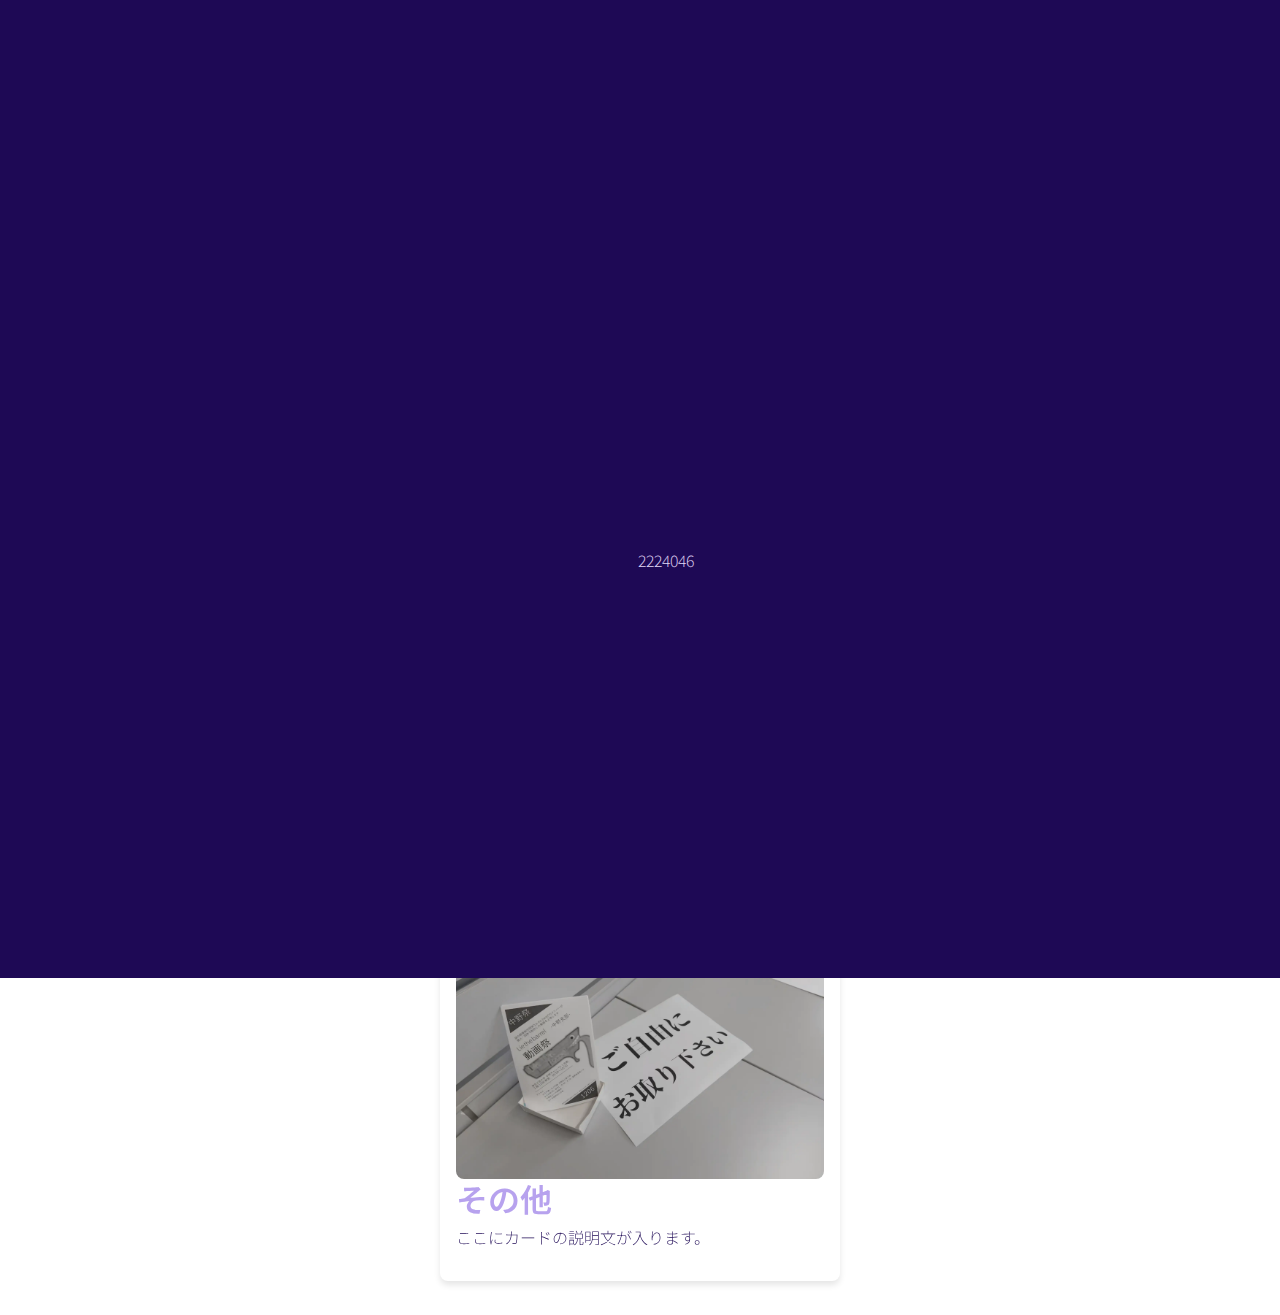
==== index.html @ 701c55b9 "Add files via upload" ====
<!DOCTYPE html>
<html lang="jp">

<head>
  <meta charset="UTF-8">
  <meta name="viewport" content="width=device-width, initial-scale=1.0">

  <title>2224046ポートフォリオ</title>

  <!--タイトルのアイコン-->
  <link rel="shortcut icon" href="medias/title.ico">

  <!--CSS-->
  <link href="css/bootstrap.min.css" rel="stylesheet">
  <link href="css/myStyle.css" rel="stylesheet">
  <link href="css/loadFast.css" rel="stylesheet">
  <link rel="stylesheet" href="https://cdnjs.cloudflare.com/ajax/libs/animate.css/4.1.1/animate.min.css" />

  <!--フォント-->
  <link rel="preconnect" href="https://fonts.googleapis.com">
  <link rel="preconnect" href="https://fonts.gstatic.com" crossorigin>
  <link href="https://fonts.googleapis.com/css2?family=Noto+Sans+JP:wght@200;600&family=Noto+Serif+JP&display=swap"
    rel="stylesheet">
</head>

<body>
  <div id="splash">
    <div id="splash_logo"><img src="medias/icon.webp" alt="" class="fadeUp">
      <p>2224046</p>
    </div><!--画像部分は適宜差し換えてください-->
    <!--/splash-->
  </div>
  <div id="container">
    <header>
      <h1 id="titleHome" class="animate__animated animate__fadeInDown">ポートフォリオ</h1>
      <p id="sbutitleHome">2224046 富田修平</p>
    </header>
    <main>
      <div id="video-area">
        <video id="video" poster="medias/3DCG.webp"
          webkit-playsinline playsinline muted autoplay loop>
          <source src="medias/background.webm" type="video/webm">
          <p>動画を再生できる環境ではありません。</p>
        </video>
      </div>
      <div class="card-container">
        <div class="cardHome">
          <a class="homeLink" href="videos.html">
          <img src="medias/3DCG.webp" alt="video">
            <h2>映像</h2>
          </a>
          <p>ここにカードの説明文が入ります。</p>
        </div>
        <div class="cardHome">
          <a class="homeLink" href="interactive.html">
          <img src="medias/interaction.webp" alt="interaction">
          <h2>インタラクティブ</h2></a>
          <p>ここにカードの説明文が入ります。</p>
        </div>
      </div>
      <div class="card-container">
        <div class="cardHome">
          <a class="homeLink" href="programming.html">
          <img src="medias/programming.webp" alt="programming">
          <h2>プログラミング</h2></a>
          <p>ここにカードの説明文が入ります。</p>
        </div>
        <div class="cardHome">
          <a class="homeLink" href="web.html">
          <img src="medias/web.webp" alt="web">
          <h2>ウェブ</h2></a>
          <p>ここにカードの説明文が入ります。</p>
        </div>
        <div class="cardHome">
          <a class="homeLink" href="others.html">
          <img src="medias/nakano2022/014.webp" alt="etc">
          <h2>その他</h2></a>
          <p>ここにカードの説明文が入ります。</p>
        </div>
      </div>
    </main>
    <footer>
      <p>Copyright © i2224046 All rights reserved.</p>
    </footer>
  </div>
  <!--JS-->
  <script src="https://ajax.googleapis.com/ajax/libs/jquery/3.5.1/jquery.min.js"></script>
  <script src="js/bootstrap.min.js"></script>
  <!-- 最初のロゴ -->
  <script src="https://code.jquery.com/jquery-3.4.1.min.js" integrity="sha256-CSXorXv
  ZcTkaix6Yvo6HppcZGetbYMGWSFlBw8HfCJo=" crossorigin="anonymous"></script>
  <script src="js/loadFast.js"></script>
</body>

</html>
---- css/myStyle.css ----
/* html全体 */
body {
  margin: 2%;
  padding: 0;
  font-family: 'Noto Sans JP', sans-serif;
  font-weight: 200;
  color: #1e0955;
}

/* ヘッダー */
header {
  text-align: center;
  font-family: 'Noto Serif JP', serif;
  padding: 3%;
  color: #1e0955;
}

#title {
  font-weight: bold;
}

#sbutitle {}

#titleHome {
  font-weight: bold;
  color: #e2daf8;
}

#sbutitleHome {
  color: #e2daf8;

}

/* メニューバー */
nav ul.bar {
  display: table;
  margin: 0 auto;
  padding: 0;
  width: 80%;
  text-align: center;
  padding: 2%;
}

nav.justify-content-center {
  display: table-cell;
  min-width: 50px;
}

a.nav-link {
  display: block;
  width: 100%;
  text-decoration: none;
  color: #1e0955;
  padding-bottom: 5px;
}

li.nav-item {
  width: 200px;
}

a.nav-link:hover {
  color: #e2daf8;
  border-bottom: 3px solid #e2daf8;
  transition: all 0.25s ease;
}

/* メイン */
main {
  color: #1e0955;
}

.container-fluid {
  text-align: center;
}

.carousel-inner {
  padding: 5% 10% 10% 5%
}

/* フッダー */
footer {
  position: fixed;
  left: 0;
  bottom: 0;
  width: 100%;
  text-align: center;
  background: #1e0955;
  color: #e2daf8;
  z-index: 10;
}

footer p {
  text-align: center;
  font-size: 75%;
}

/* カード定義 */
.card-container {
  display: flex;
  flex-wrap: wrap;
  justify-content: center;
}

.cardHome {
  background: #fff;
  width: 400px;
  margin: 8px;
  border: none;
  border-radius: 8px;
  padding: 16px;
  box-shadow: 0 4px 6px rgba(0, 0, 0, 0.1);
  overflow: hidden;
  position: relative;
  transition-duration: .4s;
  z-index: 2;
}
.cardHome::after {
  background: #1e0955;
  border-radius: 50%;
  content: "";
  display: block;
  margin: auto;
  opacity: 0;
  pointer-events: none;
  position: absolute;
  top: 50%;
  left: -150%;
  right: 0;
  width: 250%;
  padding-top: 250%;
  height: 0;
  z-index: -1;
  transform: translateY(-50%) scale(0.1);
  transition: opacity .5s, transform 0s;
  transition-delay: 0s, .4s;
}
.cardHome:hover {
  transform: scale(1.1); /* ホバー時に1.1倍のサイズに拡大 */
  box-shadow: 0 8px 16px rgba(0, 0, 0, 0.2);
  transition: all 0.25s ease;
  color:#b7a2ee;
}
.cardHome:hover::after {
  opacity: 1;
  transform: translateY(-50%) scale(1.1);
  transition-delay: 0s;
  transition: opacity .8s, transform .6s ease-in-out;
}
.cardDescription {
  width: 880px;
  margin: 2px;
  border-radius: 8px;
  /*縁を丸く*/
  padding: 16px;
  /* box-shadow: 0 4px 6px rgba(0, 0, 0, 0.1); */
  border: none;
}

.cardComment {
  width: 600px;
  margin: 2px;
  border-radius: 8px;
  padding: 16px;
  /* box-shadow: 0 4px 6px rgba(0, 0, 0, 0.1); */
  border: none;
  position: relative;
  /*下固定用*/
}

.cardVideo {
  width: 600px;
  height: 400px;
  margin: 2px;
  border-radius: 8px;
  padding: 16px;
  /* box-shadow: 0 4px 6px rgba(0, 0, 0, 0.1); */
  border: none;
}

.cardImg {
  width: 600px;
  height: 500px;
  margin: 2px;
  border-radius: 8px;
  padding: 16px;
  /* box-shadow: 0 4px 6px rgba(0, 0, 0, 0.1); */
  border: none;
}

.cardSquare {
  width: 600px;
  height: 600px;
  margin: 2px;
  border-radius: 8px;
  padding: 16px;
  /* box-shadow: 0 4px 6px rgba(0, 0, 0, 0.1); */
  border: none;
}

.cardFigma {
  width: 600px;
  height: 940px;
  margin: 2px;
  border-radius: 8px;
  padding: 16px;
  /* box-shadow: 0 4px 6px rgba(0, 0, 0, 0.1); */
  border: none;
}

.cardXD {
  width: 600px;
  height: 600px;
  margin: 2px;
  border-radius: 8px;
  padding: 16px;
  /* box-shadow: 0 4px 6px rgba(0, 0, 0, 0.1); */
  border: none;
}

/* カードテキスト定義 */
.Title {}

.Dialog {}

.Description {}

.Use {
  position: absolute;
  bottom: 0;
  font-size: 75%;
}

.cardImg {}

.imgLink:hover{
  background-color: #fff;
}
.homeLink{
  color: #b7a2ee;
}
.homeLink:hover{
  color: #e2daf8;
}
h2{
  font-weight: 600;
}

/* YouTube動画定義 */
iframe {
  width: 100%;
  height: 100%;
  border-radius: 8px;
}

/*画像定義*/
img {
  text-align: center;
  width: 100%;
  border-radius: 8px;
}

/* リンク */
a {
  text-decoration: none;
  color: #1e0955;
}

.forIndex {
  text-decoration: none;
  color: #e2daf8;
}

a:hover {
  background: #1e0955;
  color: #e2daf8;
  transition: all 0.25s ease;
}

/* 上にスクロール */
/*リンクの形状*/
#page-top a {
  box-shadow: 0 4px 6px rgba(0, 0, 0, 0.1);
  display: flex;
  justify-content: center;
  align-items: center;
  border-radius: 5px;
  width: 60px;
  height: 60px;
  background: #fff;
  color: #1e0955;
  text-align: center;
  text-transform: uppercase;
  text-decoration: none;
  font-size: 0.6rem;
  transition: all 0.25s;
}

#page-top a:hover {
  background: #1e0955;
  color: #e2daf8;
  transition: all 0.25s ease;
}

/*リンクを右下に固定*/
#page-top {
  position: fixed;
  right: 2%;
  bottom: 2%;
  z-index: 2;
  /*はじめは非表示*/
  opacity: 0;
  transform: translateY(100px);
}

.topLink {
  display: flex;
  justify-content: center;
  align-items: center;
}

#page-top-big {
  padding: 8px 16px;
  background-color: #fff;
  border: none;
  border-radius: 4px;
  cursor: pointer;
  width: 200px;
  text-align: center;
}

#page-top-big a {
  color: #1e0955;
}

#page-top-big:hover {
  background-color: #1e0955;
  transition: all 0.25s ease;
}

#page-top-big a:hover {
  color: #e2daf8;
  transition: all 0.25s ease;
}

/*　上に上がる動き　*/
#page-top.UpMove {
  animation: UpAnime 0.5s forwards;
}

@keyframes UpAnime {
  from {
    opacity: 0;
    transform: translateY(100px);
  }

  to {
    opacity: 1;
    transform: translateY(0);
  }
}

/*　下に下がる動き　*/
#page-top.DownMove {
  animation: DownAnime 0.5s forwards;
}

@keyframes DownAnime {
  from {
    opacity: 1;
    transform: translateY(0);
  }

  to {
    opacity: 1;
    transform: translateY(100px);
  }
}

/* 背景動画 */
#video-area {
  position: fixed;
  z-index: -1;
  /*最背面に設定*/
  top: 0;
  right: 0;
  left: 0;
  bottom: 0;
  overflow: hidden;
  filter: blur(5px);
}

#video {
  /*天地中央配置*/
  position: absolute;
  z-index: -1;
  top: 50%;
  left: 50%;
  transform: translate(-50%, -50%);
  /*縦横幅指定*/
  width: 177.77777778vh;
  /* 16:9 の幅→16 ÷ 9＝ 177.77% */
  height: 56.25vw;
  /* 16:9の幅 → 9 ÷ 16 = 56.25% */
  min-height: 105%;
  min-width: 105%;
}

/*       <!--
          poster：動画ファイルが利用できない環境で代替表示される画像
          webkit-playsinline：iOS 9までのSafari用インライン再生指定
          playsinline：iOS 10以降のSafari用インライン再生指定
          muted：音声をミュートさせる
          autoplay：動画を自動再生させる
          loop：動画をループさせる
          controls：コントロールバーを表示する
      --> */
---- css/loadFast.css ----
/* Loading背景画面設定　*/
#splash {
  /*fixedで全面に固定*/
  position: fixed;
  width: 120%;
  height: 120%;
  z-index: 999;
  background: #1e0955;
  text-align: center;
  color: #e2daf8;
  margin: -10%;
  font-family: 'Noto Sans JP', sans-serif;
}

/* Loading画像中央配置　*/
#splash_logo {
  position: absolute;
  top: 50%;
  left: 50%;
  transform: translate(-50%, -50%);
}

/* Loading アイコンの大きさ設定　*/
#splash_logo img {
  width: 260px;
}

/* fadeUpをするアイコンの動き */
.fadeUp {
  animation-name: fadeUpAnime;
  animation-duration: 0.5s;
  animation-fill-mode: forwards;
  opacity: 0;
}

@keyframes fadeUpAnime {
  from {
    opacity: 0;
    transform: translateY(100px);
  }

  to {
    opacity: 1;
    transform: translateY(0);
  }
}
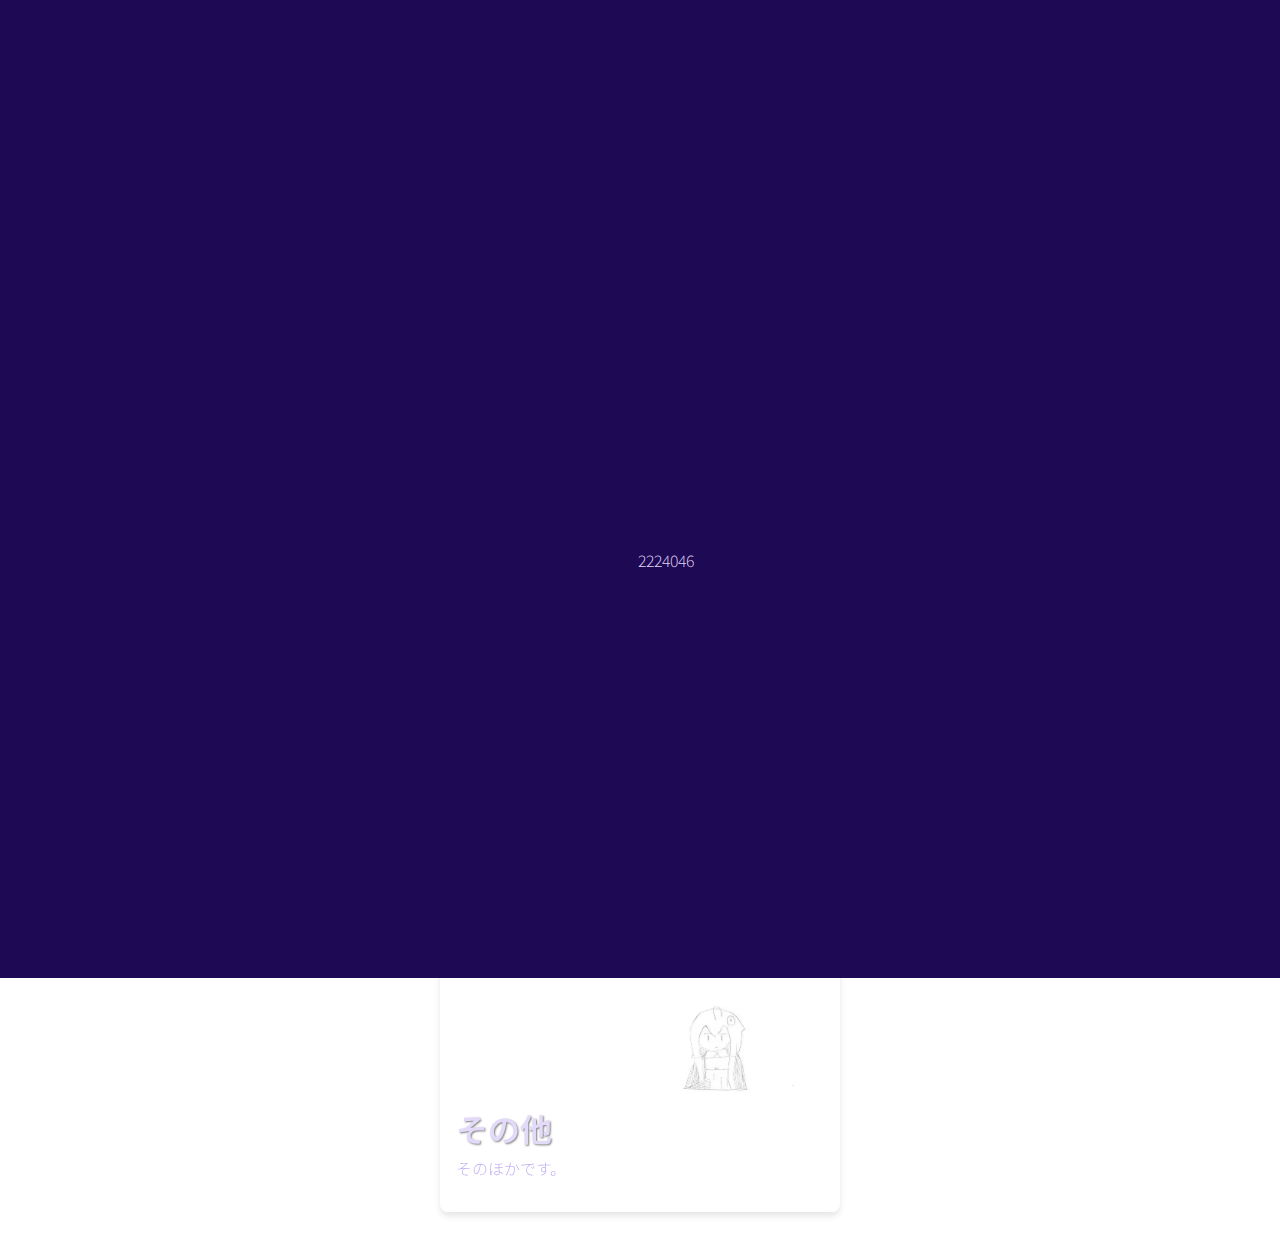
==== commit a6b9b792: "Add files via upload" ====
--- a/index.html
+++ b/index.html
@@ -27,7 +27,7 @@
   <div id="splash">
     <div id="splash_logo"><img src="medias/icon.webp" alt="" class="fadeUp">
       <p>2224046</p>
-    </div><!--画像部分は適宜差し換えてください-->
+    </div>
     <!--/splash-->
   </div>
   <div id="container">
@@ -36,47 +36,53 @@
       <p id="sbutitleHome">2224046 富田修平</p>
     </header>
     <main>
+      <!--背景動画-->
       <div id="video-area">
-        <video id="video" poster="medias/3DCG.webp"
-          webkit-playsinline playsinline muted autoplay loop>
+        <video id="video" poster="medias/3DCG.webp" webkit-playsinline playsinline muted autoplay loop>
           <source src="medias/background.webm" type="video/webm">
           <p>動画を再生できる環境ではありません。</p>
         </video>
       </div>
+      <!--カード-->
       <div class="card-container">
-        <div class="cardHome">
-          <a class="homeLink" href="videos.html">
-          <img src="medias/3DCG.webp" alt="video">
+        <!--index用カード-->
+        <a class="homeLink" href="videos.html">
+          <div class="cardHome">
+            <img class="homeImg" src="medias/video.avif" alt="video">
             <h2>映像</h2>
-          </a>
-          <p>ここにカードの説明文が入ります。</p>
-        </div>
-        <div class="cardHome">
-          <a class="homeLink" href="interactive.html">
-          <img src="medias/interaction.webp" alt="interaction">
-          <h2>インタラクティブ</h2></a>
-          <p>ここにカードの説明文が入ります。</p>
-        </div>
+            <p>映像分野の作品集です。</p>
+          </div>
+        </a>
+        <a class="homeLink" href="interactive.html">
+          <div class="cardHome">
+            <img class="homeImg" src="medias/interactive.avif" alt="interaction">
+            <h2>インタラクティブ</h2>
+            <p>インタラクティブ分野の作品集です。</p>
+          </div>
+        </a>
       </div>
       <div class="card-container">
-        <div class="cardHome">
-          <a class="homeLink" href="programming.html">
-          <img src="medias/programming.webp" alt="programming">
-          <h2>プログラミング</h2></a>
-          <p>ここにカードの説明文が入ります。</p>
-        </div>
-        <div class="cardHome">
-          <a class="homeLink" href="web.html">
-          <img src="medias/web.webp" alt="web">
-          <h2>ウェブ</h2></a>
-          <p>ここにカードの説明文が入ります。</p>
-        </div>
-        <div class="cardHome">
-          <a class="homeLink" href="others.html">
-          <img src="medias/nakano2022/014.webp" alt="etc">
-          <h2>その他</h2></a>
-          <p>ここにカードの説明文が入ります。</p>
-        </div>
+        <a class="homeLink" href="programming.html">
+          <div class="cardHome">
+            <img class="homeImg" src="medias/programming.avif" alt="programming">
+            <h2>プログラミング</h2>
+            <p>プログラミング分野の作品集です。</p>
+          </div>
+        </a>
+        <a class="homeLink" href="web.html">
+          <div class="cardHome">
+            <img class="homeImg" src="medias/web.avif" alt="web">
+            <h2>ウェブ</h2>
+            <p>ウェブ分野の作品集です。</p>
+          </div>
+        </a>
+        <a class="homeLink" href="others.html">
+          <div class="cardHome">
+            <img class="homeImg" src="medias/other.avif" alt="etc">
+            <h2>その他</h2>
+            <p>そのほかです。</p>
+          </div>
+        </a>
       </div>
     </main>
     <footer>
--- a/css/myStyle.css
+++ b/css/myStyle.css
@@ -14,7 +14,7 @@
   padding: 3%;
   color: #1e0955;
 }
-
+/* タイトル */
 #title {
   font-weight: bold;
 }
@@ -100,10 +100,13 @@
   flex-wrap: wrap;
   justify-content: center;
 }
-
+/* index用カード定義 */
 .cardHome {
   background: #fff;
   width: 400px;
+  background-color: rgba(255, 255, 255, 0.5);
+  backdrop-filter: blur(10px);
+  border: 1px solid rgba(255, 255, 255, 0.21);
   margin: 8px;
   border: none;
   border-radius: 8px;
@@ -114,8 +117,15 @@
   transition-duration: .4s;
   z-index: 2;
 }
+/* 背景色が暗い場所向けに文字色を調整する */
+@media (prefers-color-scheme: dark) {
+  .cardHome {
+    color: #333;
+  }
+}
+/* ホバーしたら紫色になる */
 .cardHome::after {
-  background: #1e0955;
+  background-color: rgba(30, 9, 85, 0.75);
   border-radius: 50%;
   content: "";
   display: block;
@@ -146,6 +156,21 @@
   transition-delay: 0s;
   transition: opacity .8s, transform .6s ease-in-out;
 }
+.cardHome h2{
+  color: #e2daf8;
+  text-shadow: 1px 1px 2px rgba(0, 0, 0, 0.5);
+}
+.homeImg{
+  opacity: 0.9; /* 不透明度を90%に設定 */
+}
+.homeLink{
+  color: #b7a2ee;
+}
+.homeLink:hover{
+  color: #e2daf8;
+  background-color: rgba(30, 9, 85, 0.0);
+}
+/* ページ概要用カード定義 */
 .cardDescription {
   width: 880px;
   margin: 2px;
@@ -155,7 +180,7 @@
   /* box-shadow: 0 4px 6px rgba(0, 0, 0, 0.1); */
   border: none;
 }
-
+/* 作品概要用カード定義 */
 .cardComment {
   width: 600px;
   margin: 2px;
@@ -166,7 +191,7 @@
   position: relative;
   /*下固定用*/
 }
-
+/* 動画用カード定義 */
 .cardVideo {
   width: 600px;
   height: 400px;
@@ -176,7 +201,7 @@
   /* box-shadow: 0 4px 6px rgba(0, 0, 0, 0.1); */
   border: none;
 }
-
+/* 画像用カード定義 */
 .cardImg {
   width: 600px;
   height: 500px;
@@ -186,7 +211,7 @@
   /* box-shadow: 0 4px 6px rgba(0, 0, 0, 0.1); */
   border: none;
 }
-
+/* 四角用カード定義 */
 .cardSquare {
   width: 600px;
   height: 600px;
@@ -196,7 +221,7 @@
   /* box-shadow: 0 4px 6px rgba(0, 0, 0, 0.1); */
   border: none;
 }
-
+/* Figma用カード定義 */
 .cardFigma {
   width: 600px;
   height: 940px;
@@ -206,7 +231,7 @@
   /* box-shadow: 0 4px 6px rgba(0, 0, 0, 0.1); */
   border: none;
 }
-
+/* XD用カード定義 */
 .cardXD {
   width: 600px;
   height: 600px;
@@ -218,28 +243,20 @@
 }
 
 /* カードテキスト定義 */
+/* タイトル */
 .Title {}
-
+/* 作成時期 */
 .Dialog {}
-
+/* 概要 */
 .Description {}
-
+/* 使用ソフト */
 .Use {
   position: absolute;
   bottom: 0;
   font-size: 75%;
 }
-
-.cardImg {}
-
 .imgLink:hover{
-  background-color: #fff;
-}
-.homeLink{
-  color: #b7a2ee;
-}
-.homeLink:hover{
-  color: #e2daf8;
+  background-color: rgba(0, 0, 0, 0);
 }
 h2{
   font-weight: 600;
@@ -302,42 +319,27 @@
 }
 
 /*リンクを右下に固定*/
-#page-top {
-  position: fixed;
-  right: 2%;
-  bottom: 2%;
-  z-index: 2;
-  /*はじめは非表示*/
-  opacity: 0;
-  transform: translateY(100px);
-}
-
 .topLink {
   display: flex;
   justify-content: center;
   align-items: center;
 }
 
-#page-top-big {
-  padding: 8px 16px;
+#page-top {
+  padding: 2px 4px;
   background-color: #fff;
   border: none;
   border-radius: 4px;
   cursor: pointer;
-  width: 200px;
-  text-align: center;
-}
-
-#page-top-big a {
-  color: #1e0955;
-}
-
-#page-top-big:hover {
-  background-color: #1e0955;
-  transition: all 0.25s ease;
-}
-
-#page-top-big a:hover {
+  text-align: center;
+}
+
+#page-top a {
+  color: #1e0955;
+  width: 150px;
+}
+
+#page-top a:hover {
   color: #e2daf8;
   transition: all 0.25s ease;
 }
@@ -374,6 +376,74 @@
     opacity: 1;
     transform: translateY(100px);
   }
+}
+/* 小メニュー */
+.menu-container {
+  position: fixed;
+  bottom: 40px;
+  right: 20px;
+}
+
+.menu-button {
+  padding: 10px 20px;
+  background-color: rgba(30, 9, 85, 0.75);
+  color: #fff;
+  border: none;
+  border-radius: 4px;
+  cursor: pointer;
+  text-align: center;
+}
+
+.hover-menu {
+  background: #fff;
+  background-color: rgba(255, 255, 255, 0.5);
+  backdrop-filter: blur(10px);
+  border: 1px solid rgba(255, 255, 255, 0.21);
+  box-shadow: 0 4px 6px rgba(0, 0, 0, 0.1);
+  transition-duration: .4s;
+  display: none;
+  position: absolute;
+  bottom: 100%;
+  right: 0;
+  width: 200px;
+  border-radius: 4px;
+  opacity: 0;
+  transform: translateY(-10px);
+  transition: opacity 0.3s, transform 0.3s;
+  text-align: center; /* テキストを中央寄せにする */
+}
+
+.menu-container:hover .hover-menu {
+  display: block;
+  opacity: 1;
+  transform: translateY(0);
+}
+
+.hover-menu ul {
+  list-style: none;
+  padding: 0;
+  margin: 0;
+}
+
+.hover-menu li {
+  padding: 10px;
+}
+
+.hover-menu li a {
+  text-decoration: none;
+  color: #333;
+  background-color: transparent;
+  transition: all 0.25s ease;
+}
+
+.hover-menu li:hover {
+  background-color: rgba(30, 9, 85, 0.75);
+  color: rgba(226, 218, 248, 0.75);
+  transition: all 0.25s ease;
+}
+.hover-menu li a:hover {
+  color: rgba(226, 218, 248, 0.75);
+  transition: all 0.25s ease;
 }
 
 /* 背景動画 */
@@ -386,7 +456,7 @@
   left: 0;
   bottom: 0;
   overflow: hidden;
-  filter: blur(5px);
+  filter: blur(2px);
 }
 
 #video {
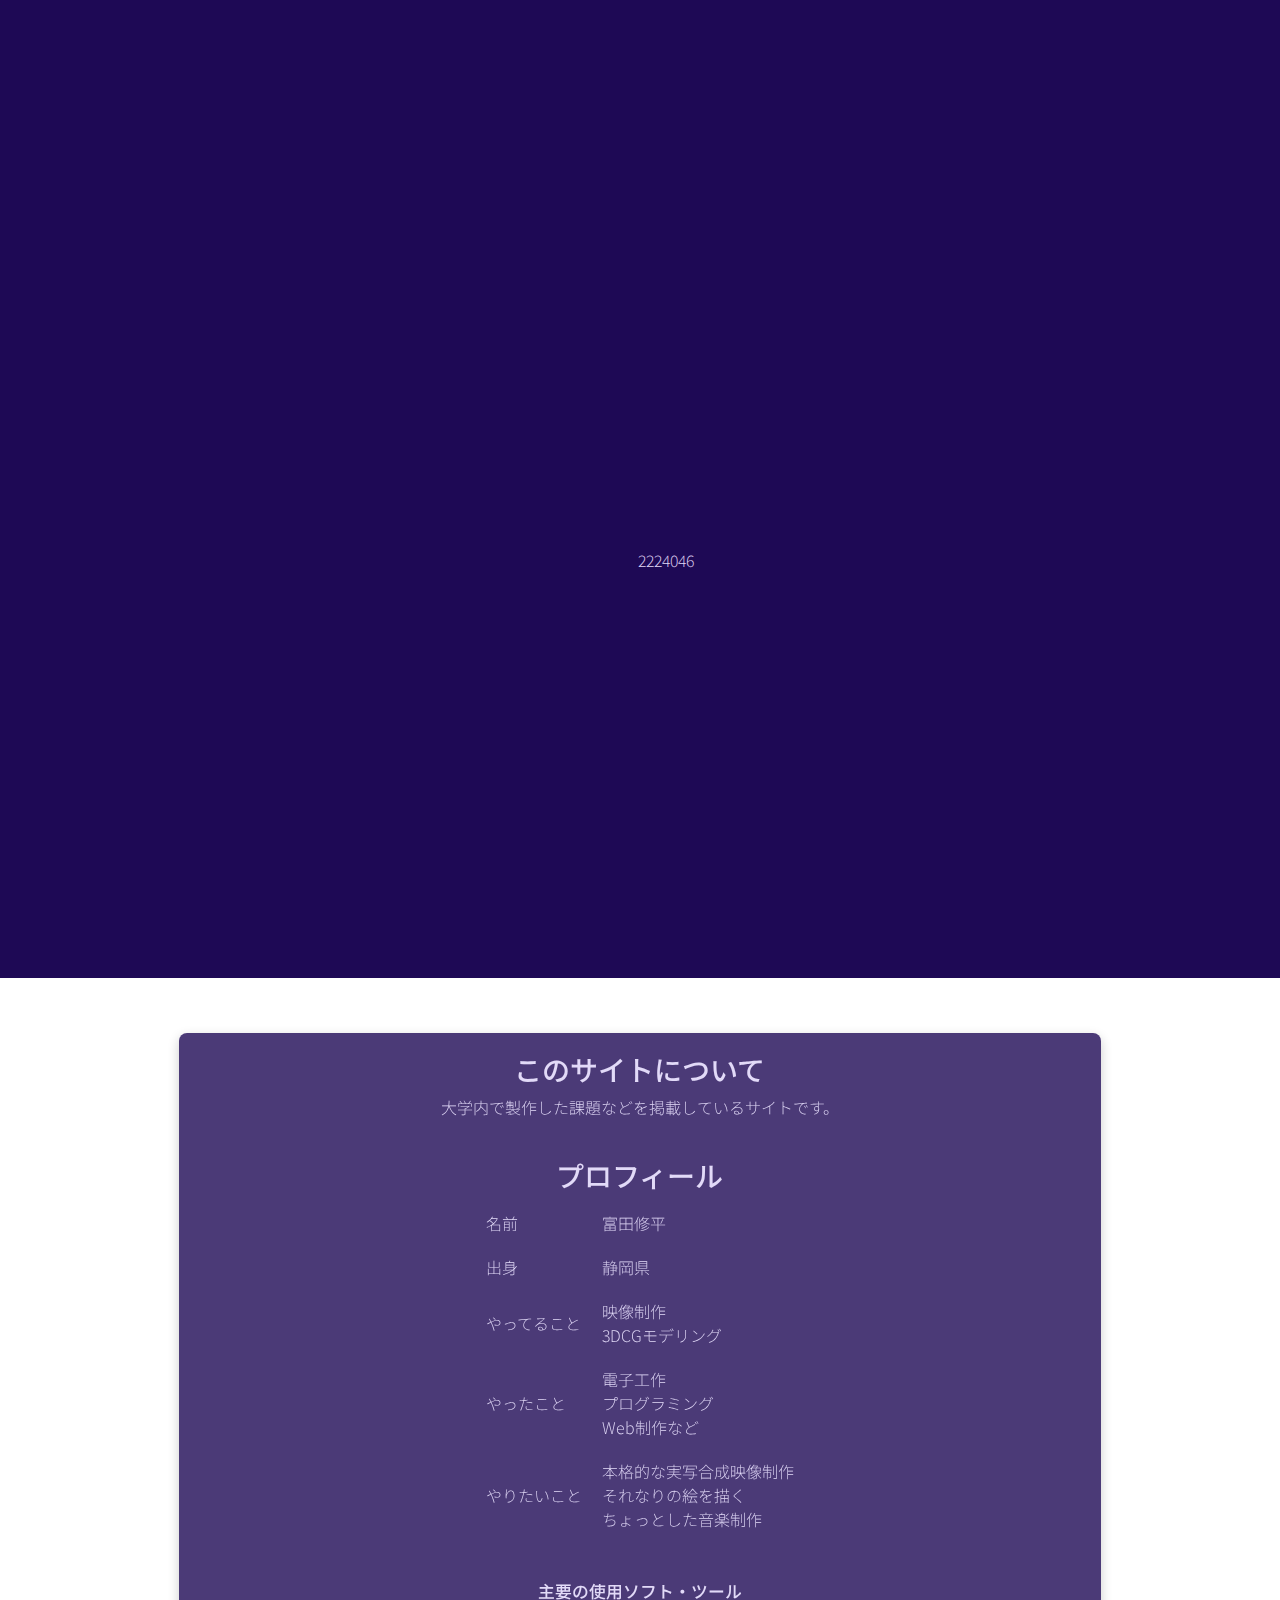
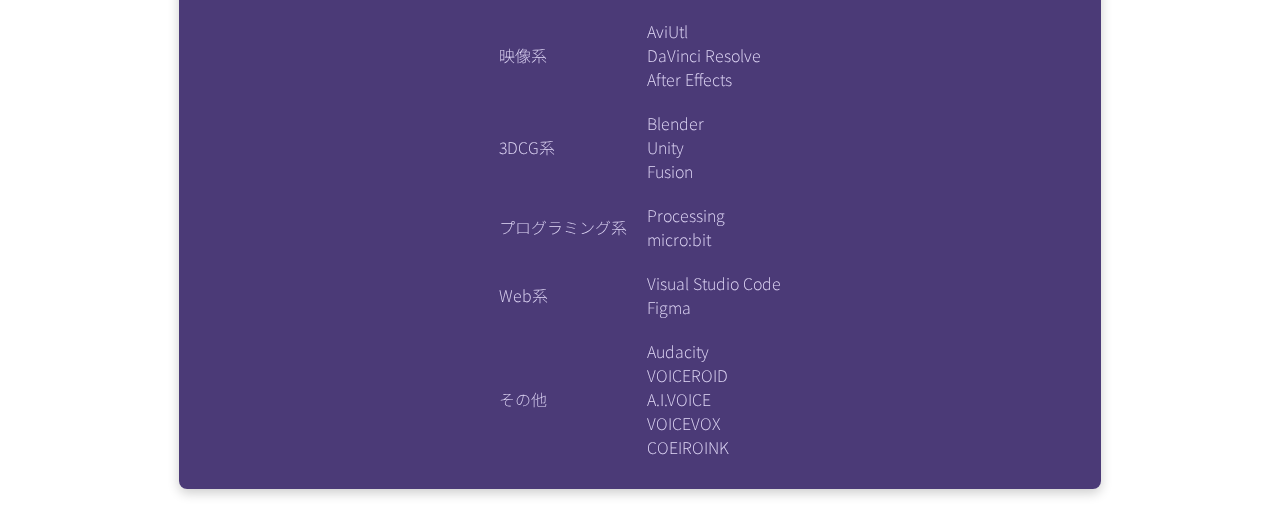
==== commit 3f5dfc12: "Add files via upload" ====
--- a/index.html
+++ b/index.html
@@ -31,7 +31,7 @@
     <!--/splash-->
   </div>
   <div id="container">
-    <header>
+    <header id="Home">
       <h1 id="titleHome" class="animate__animated animate__fadeInDown">ポートフォリオ</h1>
       <p id="sbutitleHome">2224046 富田修平</p>
     </header>
@@ -83,7 +83,56 @@
             <p>そのほかです。</p>
           </div>
         </a>
-      </div>
+        <div class="glass-background">
+          <h3>このサイトについて</h3>
+          <p>大学内で製作した課題などを掲載しているサイトです。<br><br></p>
+          <h3>プロフィール</h3>
+          <table class="centered-table">
+            <tr>
+              <td>名前</td>
+              <td>富田修平</td>
+            </tr>
+            <tr>
+              <td>出身</td>
+              <td>静岡県</td>
+            </tr>
+            <tr>
+              <td>やってること</td>
+              <td>映像制作<br>3DCGモデリング</td>
+            </tr>
+            <tr>
+              <td>やったこと</td>
+              <td>電子工作<br>プログラミング<br>Web制作など</td>
+            </tr>
+            <tr>
+              <td>やりたいこと</td>
+              <td>本格的な実写合成映像制作<br>それなりの絵を描く<br>ちょっとした音楽制作</td>
+            </tr>
+          </table>
+          <h4><br><br>主要の使用ソフト・ツール</h4>
+          <table class="centered-table">
+            <tr>
+              <td>映像系</td>
+              <td>AviUtl<br>DaVinci Resolve<br>After Effects</td>
+            </tr>
+            <tr>
+              <td>3DCG系</td>
+              <td>Blender<br>Unity<br>Fusion</td>
+            </tr>
+            <tr>
+              <td>プログラミング系</td>
+              <td>Processing<br>micro:bit</td>
+            </tr>
+            <tr>
+              <td>Web系</td>
+              <td>Visual Studio Code<br>Figma</td>
+            </tr>
+            <tr>
+              <td>その他</td>
+              <td>Audacity<br>VOICEROID<br>A.I.VOICE<br>VOICEVOX<br>COEIROINK</td>
+            </tr>
+          </table>
+        </div>
     </main>
     <footer>
       <p>Copyright © i2224046 All rights reserved.</p>
--- a/css/myStyle.css
+++ b/css/myStyle.css
@@ -14,6 +14,9 @@
   padding: 3%;
   color: #1e0955;
 }
+#Home{
+  text-shadow: 1px 1px 2px rgba(0, 0, 0, 0.5);
+}
 /* タイトル */
 #title {
   font-weight: bold;
@@ -28,7 +31,6 @@
 
 #sbutitleHome {
   color: #e2daf8;
-
 }
 
 /* メニューバー */
@@ -100,10 +102,11 @@
   flex-wrap: wrap;
   justify-content: center;
 }
+
 /* index用カード定義 */
 .cardHome {
   background: #fff;
-  width: 400px;
+  width: 360px;
   background-color: rgba(255, 255, 255, 0.5);
   backdrop-filter: blur(10px);
   border: 1px solid rgba(255, 255, 255, 0.21);
@@ -117,12 +120,14 @@
   transition-duration: .4s;
   z-index: 2;
 }
+
 /* 背景色が暗い場所向けに文字色を調整する */
 @media (prefers-color-scheme: dark) {
   .cardHome {
     color: #333;
   }
 }
+
 /* ホバーしたら紫色になる */
 .cardHome::after {
   background-color: rgba(30, 9, 85, 0.75);
@@ -144,32 +149,41 @@
   transition: opacity .5s, transform 0s;
   transition-delay: 0s, .4s;
 }
+
 .cardHome:hover {
-  transform: scale(1.1); /* ホバー時に1.1倍のサイズに拡大 */
+  transform: scale(1.1);
+  /* ホバー時に1.1倍のサイズに拡大 */
   box-shadow: 0 8px 16px rgba(0, 0, 0, 0.2);
   transition: all 0.25s ease;
-  color:#b7a2ee;
-}
+  color: #b7a2ee;
+}
+
 .cardHome:hover::after {
   opacity: 1;
   transform: translateY(-50%) scale(1.1);
   transition-delay: 0s;
   transition: opacity .8s, transform .6s ease-in-out;
 }
-.cardHome h2{
+
+.cardHome h2 {
   color: #e2daf8;
   text-shadow: 1px 1px 2px rgba(0, 0, 0, 0.5);
 }
-.homeImg{
-  opacity: 0.9; /* 不透明度を90%に設定 */
-}
-.homeLink{
+
+.homeImg {
+  opacity: 0.9;
+  /* 不透明度を90%に設定 */
+}
+
+.homeLink {
   color: #b7a2ee;
 }
-.homeLink:hover{
+
+.homeLink:hover {
   color: #e2daf8;
   background-color: rgba(30, 9, 85, 0.0);
 }
+
 /* ページ概要用カード定義 */
 .cardDescription {
   width: 880px;
@@ -180,6 +194,7 @@
   /* box-shadow: 0 4px 6px rgba(0, 0, 0, 0.1); */
   border: none;
 }
+
 /* 作品概要用カード定義 */
 .cardComment {
   width: 600px;
@@ -191,6 +206,7 @@
   position: relative;
   /*下固定用*/
 }
+
 /* 動画用カード定義 */
 .cardVideo {
   width: 600px;
@@ -201,6 +217,7 @@
   /* box-shadow: 0 4px 6px rgba(0, 0, 0, 0.1); */
   border: none;
 }
+
 /* 画像用カード定義 */
 .cardImg {
   width: 600px;
@@ -211,6 +228,7 @@
   /* box-shadow: 0 4px 6px rgba(0, 0, 0, 0.1); */
   border: none;
 }
+
 /* 四角用カード定義 */
 .cardSquare {
   width: 600px;
@@ -221,6 +239,7 @@
   /* box-shadow: 0 4px 6px rgba(0, 0, 0, 0.1); */
   border: none;
 }
+
 /* Figma用カード定義 */
 .cardFigma {
   width: 600px;
@@ -231,6 +250,7 @@
   /* box-shadow: 0 4px 6px rgba(0, 0, 0, 0.1); */
   border: none;
 }
+
 /* XD用カード定義 */
 .cardXD {
   width: 600px;
@@ -245,23 +265,61 @@
 /* カードテキスト定義 */
 /* タイトル */
 .Title {}
+
 /* 作成時期 */
 .Dialog {}
+
 /* 概要 */
 .Description {}
+
 /* 使用ソフト */
 .Use {
   position: absolute;
   bottom: 0;
   font-size: 75%;
 }
-.imgLink:hover{
+
+.imgLink:hover {
   background-color: rgba(0, 0, 0, 0);
 }
-h2{
+
+h2 {
   font-weight: 600;
 }
-
+/* ホームのリスト */
+.glass-background {
+  margin-top: 200px;
+  width: 75%;
+  padding: 20px;
+  background-color: rgba(30, 9, 85, 0.8); /* 半透明の背景色 */
+  border-radius: 8px; /* 角丸 */
+  box-shadow: 0 4px 12px rgba(0, 0, 0, 0.2); /* グラスモーフィズムデザインの影 */
+}
+.glass-background p{
+  text-align: center;
+  color: #e2daf8;
+}
+.glass-background h3{
+  text-align: center;
+  color: #e2daf8;
+}
+.glass-background h4{
+  text-align: center;
+  color: #e2daf8;
+  font-size: 105%;
+}
+.centered-table {
+  border-collapse: collapse;
+  border: none;
+  margin: 0 auto;
+  background-color: transparent;
+}
+
+.centered-table td {
+  border: none;
+  padding: 10px;
+  color: #e2daf8;
+}
 /* YouTube動画定義 */
 iframe {
   width: 100%;
@@ -377,6 +435,7 @@
     transform: translateY(100px);
   }
 }
+
 /* 小メニュー */
 .menu-container {
   position: fixed;
@@ -410,7 +469,8 @@
   opacity: 0;
   transform: translateY(-10px);
   transition: opacity 0.3s, transform 0.3s;
-  text-align: center; /* テキストを中央寄せにする */
+  text-align: center;
+  /* テキストを中央寄せにする */
 }
 
 .menu-container:hover .hover-menu {
@@ -441,6 +501,7 @@
   color: rgba(226, 218, 248, 0.75);
   transition: all 0.25s ease;
 }
+
 .hover-menu li a:hover {
   color: rgba(226, 218, 248, 0.75);
   transition: all 0.25s ease;
@@ -456,7 +517,6 @@
   left: 0;
   bottom: 0;
   overflow: hidden;
-  filter: blur(2px);
 }
 
 #video {
@@ -473,6 +533,7 @@
   /* 16:9の幅 → 9 ÷ 16 = 56.25% */
   min-height: 105%;
   min-width: 105%;
+  filter: blur(4px);
 }
 
 /*       <!--
